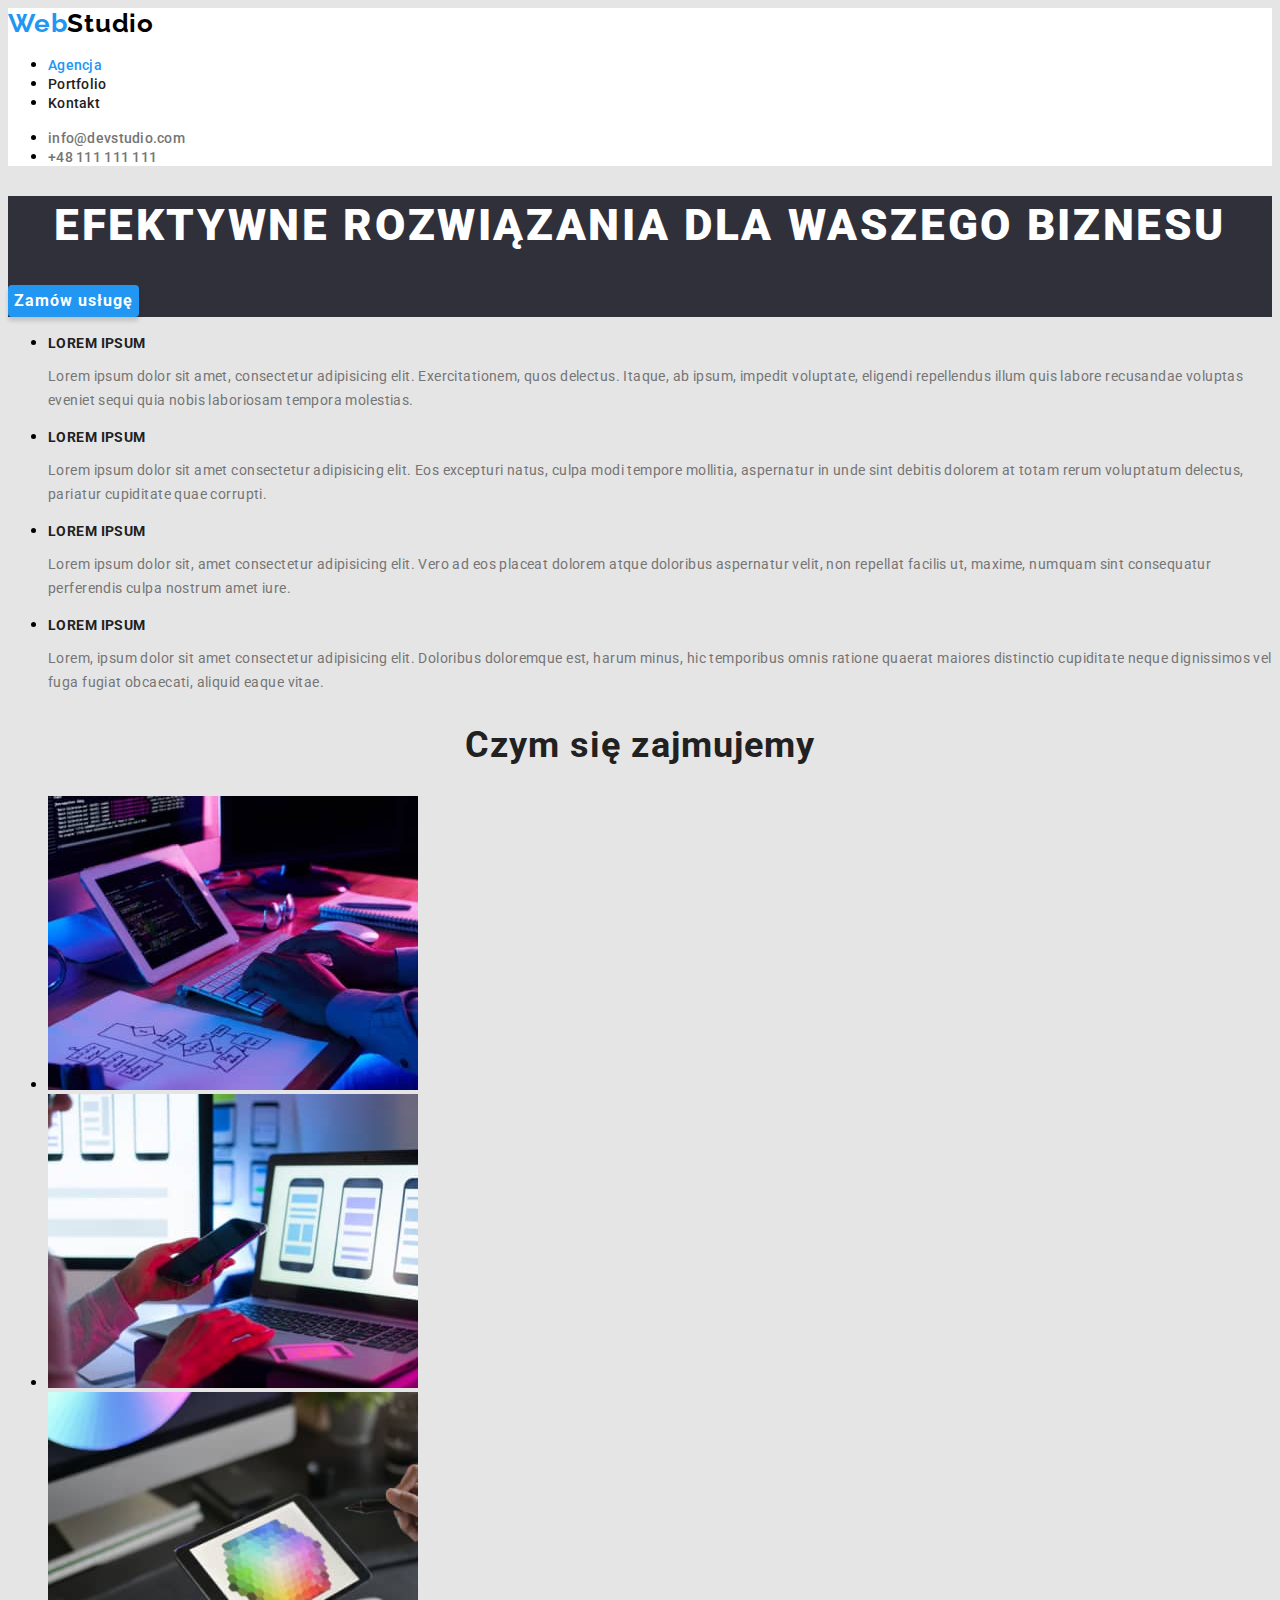
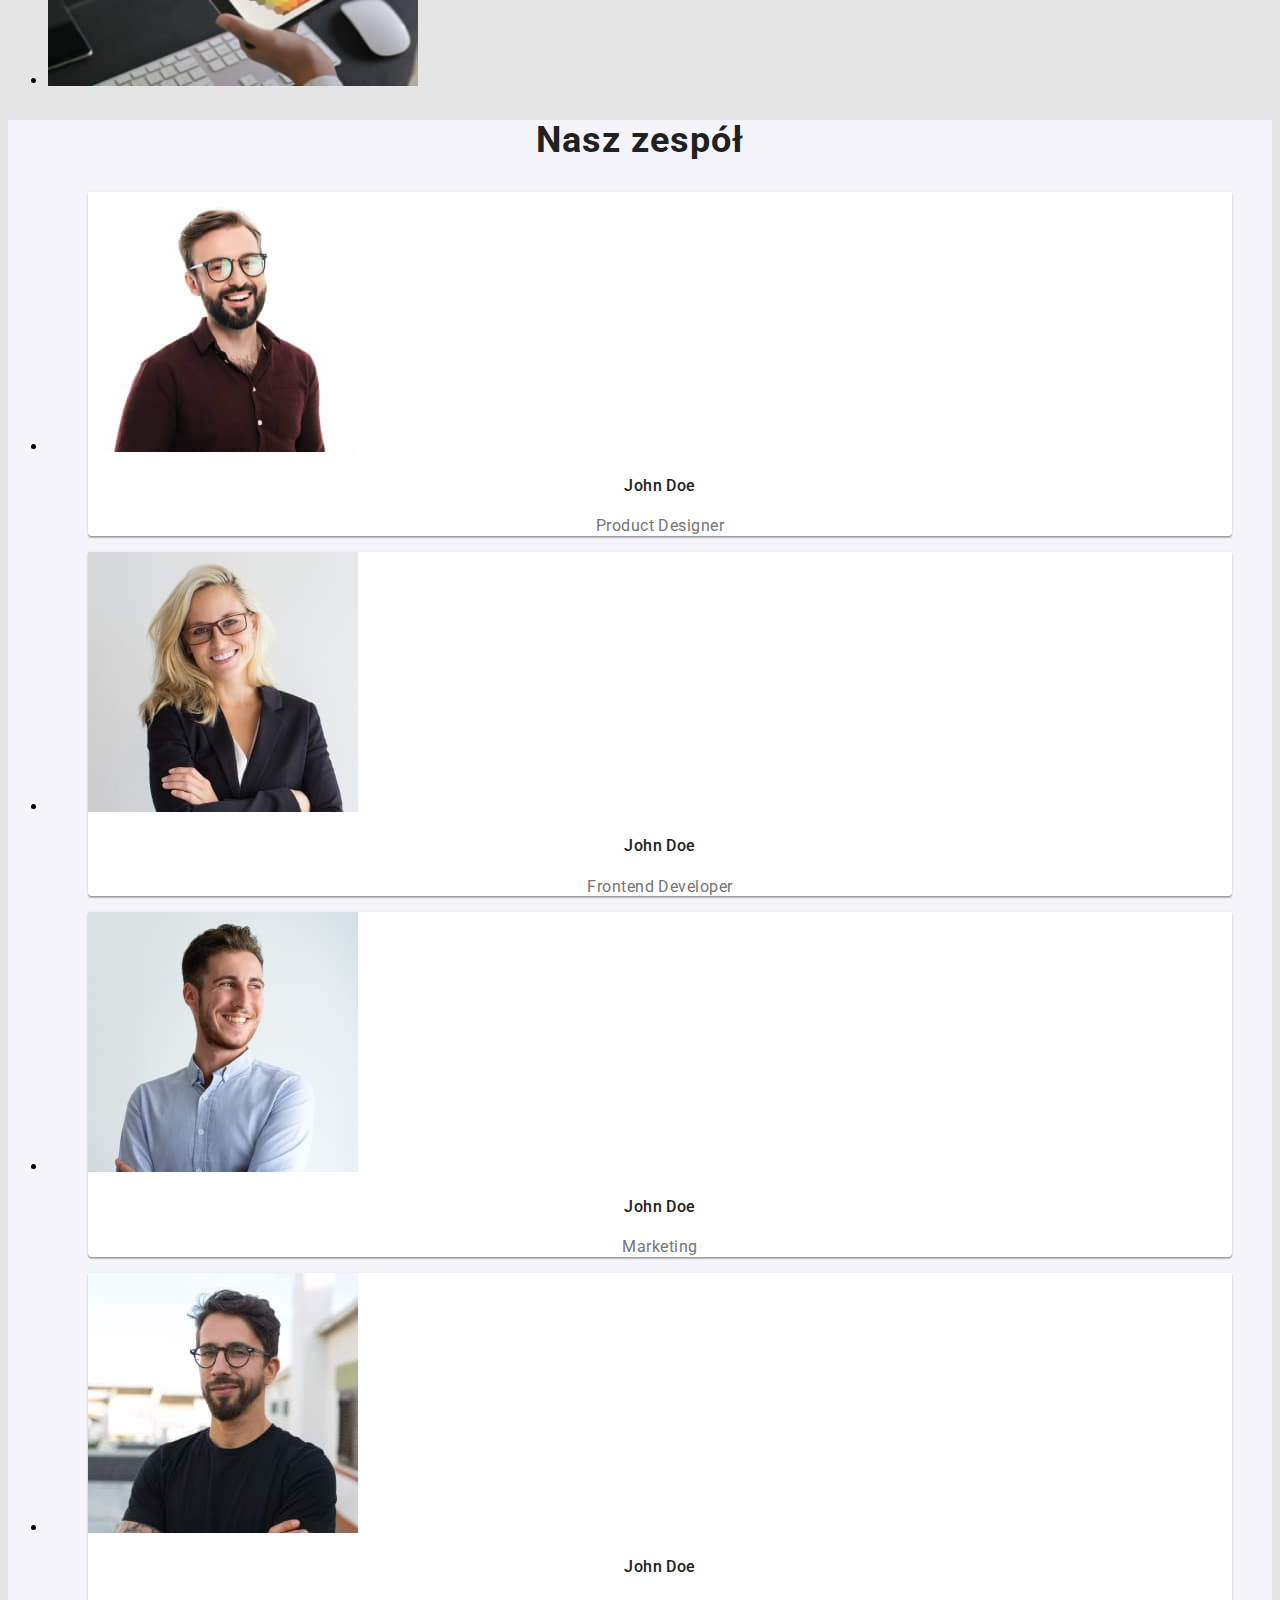
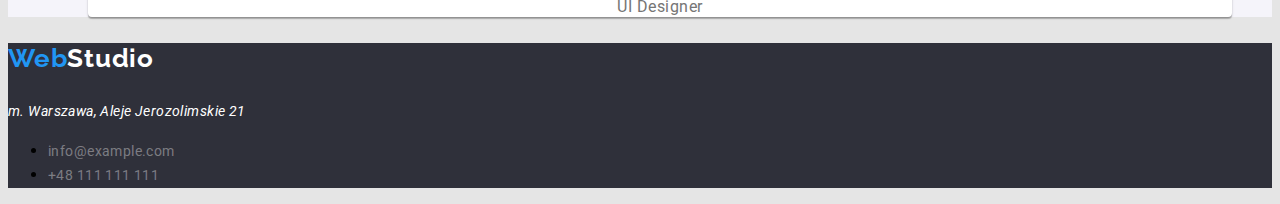
==== index.html @ d3a9e97b "Start" ====
<!DOCTYPE html>
<html lang="pl">
	<head>
		<meta charset="UTF-8" />
		<meta http-equiv="X-UA-Compatible" content="IE=edge" />
		<meta name="viewport" content="width=device-width, initial-scale=1.0" />
		<link rel="stylesheet" href="css/styles.css" />
		<link
			href="https://fonts.googleapis.com/css2?family=Raleway:wght@700&family=Roboto:wght@400;500;700;900&display=swap"
			rel="stylesheet"
		/>

		<title>Document</title>
	</head>
	<body>
		<header class="header_box">
			<a href="index.html" class="header__logo"><span>Web</span>Studio</a>
			<nav class="header__nav">
				<ul>
					<li>
						<a href="index.html" class="header__nav--link active__page">Agencja</a>
					</li>
					<li>
						<a href="portfolio.html" class="header__nav--link">Portfolio</a>
					</li>
					<li><a href="#" class="header__nav--link">Kontakt</a></li>
				</ul>
			</nav>

			<ul>
				<li>
					<a href="mailto:info@devstudio.com" class="header__contact--mail">info@devstudio.com</a>
				</li>
				<li>
					<a href="tel:+48111111111" class="header__contact--phone">+48 111 111 111</a>
				</li>
			</ul>
		</header>
		<main>
			<section class="section__effective_solutions">
				<h1 class="section__effective_solutions--title">
					Efektywne rozwiązania dla waszego biznesu
				</h1>
				<button type="button" class="section__effective_solutions--button">
					<span>Zamów usługę</span>
				</button>
			</section>

			<section class="section__loremipsum">
				<ul>
					<li>
						<h3 class="section__loremipsum--heading">LOREM IPSUM</h3>
						<p class="section__loremipsum--paragraph">
							Lorem ipsum dolor sit amet, consectetur adipisicing elit. Exercitationem, quos
							delectus. Itaque, ab ipsum, impedit voluptate, eligendi repellendus illum quis labore
							recusandae voluptas eveniet sequi quia nobis laboriosam tempora molestias.
						</p>
					</li>
					<li>
						<h3 class="section__loremipsum--heading">LOREM IPSUM</h3>
						<p class="section__loremipsum--paragraph">
							Lorem ipsum dolor sit amet consectetur adipisicing elit. Eos excepturi natus, culpa
							modi tempore mollitia, aspernatur in unde sint debitis dolorem at totam rerum
							voluptatum delectus, pariatur cupiditate quae corrupti.
						</p>
					</li>
					<li>
						<h3 class="section__loremipsum--heading">LOREM IPSUM</h3>
						<p class="section__loremipsum--paragraph">
							Lorem ipsum dolor sit, amet consectetur adipisicing elit. Vero ad eos placeat dolorem
							atque doloribus aspernatur velit, non repellat facilis ut, maxime, numquam sint
							consequatur perferendis culpa nostrum amet iure.
						</p>
					</li>
					<li>
						<h3 class="section__loremipsum--heading">LOREM IPSUM</h3>
						<p class="section__loremipsum--paragraph">
							Lorem, ipsum dolor sit amet consectetur adipisicing elit. Doloribus doloremque est,
							harum minus, hic temporibus omnis ratione quaerat maiores distinctio cupiditate neque
							dignissimos vel fuga fugiat obcaecati, aliquid eaque vitae.
						</p>
					</li>
				</ul>
			</section>
			<section class="section__job">
				<h2 class="section__job--heading">Czym się zajmujemy</h2>
				<ul>
					<li>
						<img
							src="images/what-you-doing1.jpg"
							height="294"
							width="370"
							alt="Mężczyzna siedzi przy biurku i pisze kod na klawiaturze komputera. Obok klawiatury leży kartka z narysowanym schematem blokowym. "
						/>
					</li>

					<li>
						<img
							src="images/what-you-doing3.jpg"
							height="294"
							width="370"
							alt="Osoba trzyma telefon w lewej dłoni. Prawą dłoń ma umieszoną na gładziku komputera. Na ekranie komputera widać gify z telefonami"
						/>
					</li>
					<li>
						<img
							src="images/what-you-doing2.jpg"
							height="294"
							width="370"
							alt="Osoba trzyma tablet lewą ręką, w prawej trzyma długopis. Na tablecie jest wyświetlona paleta barw."
						/>
					</li>
				</ul>
			</section>

			<section class="section__team">
				<h2 class="section__team--heading">Nasz zespół</h2>
				<ul>
					<li>
						<figure class="section__team--figure">
							<img
								src="images/emp1.jpg"
								height="260"
								width="270"
								alt="Brodaty mężczyzna, w okularach. Ubrany jest w brązową dobrze dopasowaną koszulę."
							/>
							<figcaption class="section__team--figure_description">
								<h4>John Doe</h4>
								<p>Product Designer</p>
							</figcaption>
						</figure>
					</li>
					<li>
						<figure class="section__team--figure">
							<img
								src="images/emp2.jpg"
								height="260"
								width="270"
								alt="Dziewczyna, w bląd włosach. Ubrana w ciemną biznesową marynarkę. Ma okulary na twarzy i się usmiecha."
							/>
							<figcaption class="section__team--figure_description">
								<h4>John Doe</h4>
								<p>Frontend Developer</p>
							</figcaption>
						</figure>
					</li>
					<li>
						<figure class="section__team--figure">
							<img
								src="images/emp3.jpg"
								height="260"
								width="270"
								alt="Usmiechniety, młody mężczyzna, z delikatnym zarostem. Ubrany w białą koszulę."
							/>
							<figcaption class="section__team--figure_description">
								<h4>John Doe</h4>
								<p>Marketing</p>
							</figcaption>
						</figure>
					</li>
					<li>
						<figure class="section__team--figure">
							<img
								src="images/emp4.jpg"
								height="260"
								width="270"
								alt="Mężczyzna z zarostem. Ma okulary na twarzy. Ubrany w czarny t-shirt"
							/>
							<figcaption class="section__team--figure_description">
								<h4>John Doe</h4>
								<p>UI Designer</p>
							</figcaption>
						</figure>
					</li>
				</ul>
			</section>
		</main>
		<footer class="footer--box">
			<h3 class="footer--heading"><span>Web</span>Studio</h3>
			<address class="footer--address">m. Warszawa, Aleje Jerozolimskie 21</address>
			<ul>
				<li>
					<a href="mailto:info@example.com" class="footer__contact--mail">info@example.com</a>
				</li>
				<li>
					<a href="tel:+48111111111" class="footer__contact--phone">+48 111 111 111</a>
				</li>
			</ul>
		</footer>
	</body>
</html>
---- css/styles.css ----
:root {
	--brand-color: #e5e5e5;
	--secondary-brand-color: #2f303a;

	--color-hover: #2196f3;

	--text-color: #ffffff;
	--secoundary-text-color: #212121;
	--third-text-color: #757575;
}

body {
	background-color: var(--brand-color);
	font-family: "Roboto", sans-serif;
	font-style: normal;
	font-weight: 400;
}
.header_box {
	background-color: #ffffff;
}
.header__logo {
	font-family: "Raleway";
	text-decoration: none;
	font-weight: 700;
	font-size: 26px;
	line-height: 1.2;
	letter-spacing: 0.03em;
	color: #000000;
}
.header__logo > span {
	color: #2196f3;
}
.header__nav--link {
	text-decoration: none;
	font-weight: 500;
	font-size: 14px;
	line-height: 1.15;
	letter-spacing: 0.02em;
	color: var(--secoundary-text-color);
}
.header__nav--link:hover {
	color: var(--color-hover);
}
.active__page {
	color: var(--color-hover);
}
.header__contact--mail,
.header__contact--phone {
	text-decoration: none;
	font-weight: 500;
	font-size: 14px;
	line-height: 1.15;
	letter-spacing: 0.02em;
	color: var(--third-text-color);
}
.header__contact--mail:hover,
.header__contact--phone:hover {
	color: var(--color-hover);
}

.section__effective_solutions {
	background-color: var(--secondary-brand-color);
}
.section__effective_solutions--title {
	font-weight: 900;
	font-size: 44px;
	line-height: 1.36;
	text-align: center;
	letter-spacing: 0.06em;
	text-transform: uppercase;
	color: var(--text-color);
}
.section__effective_solutions--button {
	background: #2196f3;
	box-shadow: 0px 4px 4px rgba(0, 0, 0, 0.15);
	border-radius: 4px;
	border-width: 0px;
	cursor: pointer;
	font-family: "Roboto", sans-serif;

	/* text in box style */
	color: var(--text-color);
	font-weight: 700;
	font-size: 16px;
	line-height: 1.88;
	display: flex;
	align-items: center;
	text-align: center;
	letter-spacing: 0.06em;
}
.section__effective_solutions--button:hover {
	background: #ffffff;
	color: var(--secoundary-text-color);
}
.section__effective_solutions--button:active {
	opacity: 0.5;
}
/* .section__loremipsum {
} */
.section__loremipsum--heading {
	font-weight: 700;
	font-size: 14px;
	line-height: 1.15;
	letter-spacing: 0.03em;
	text-transform: uppercase;
	color: var(--secoundary-text-color);
}
.section__loremipsum--paragraph {
	font-size: 14px;
	line-height: 1.71;
	letter-spacing: 0.03em;
	color: var(--third-text-color);
}
/* .section__job {
} */
.section__job--heading {
	font-weight: 700;
	font-size: 36px;
	line-height: 1.16;
	text-align: center;
	letter-spacing: 0.03em;
	color: var(--secoundary-text-color);
}
.section__team {
	background-color: #f5f4fa;
}
.section__team--heading {
	font-weight: 700;
	font-size: 36px;
	line-height: 1.16;
	text-align: center;
	letter-spacing: 0.03em;
	color: var(--secoundary-text-color);
}
.section__team--figure {
	background: #ffffff;
	/* material shadow v1 */
	box-shadow: 0px 1px 3px rgba(0, 0, 0, 0.12), 0px 1px 1px rgba(0, 0, 0, 0.14),
		0px 2px 1px rgba(0, 0, 0, 0.2);
	border-radius: 0px 0px 4px 4px;
}
.section__team--figure_description {
	font-size: 16px;
	line-height: 1.18;
	text-align: center;
	letter-spacing: 0.03em;
}
.section__team--figure_description > h4 {
	font-weight: 500;
	color: var(--secoundary-text-color);
}
.section__team--figure_description > p {
	color: var(--third-text-color);
}
.footer--box {
	background-color: var(--secondary-brand-color);
}
.footer--heading {
	font-family: "Raleway";
	font-weight: 700;
	font-size: 26px;
	line-height: 1.2;
	letter-spacing: 0.03em;
	color: #ffffff;
}
.footer--heading > span {
	color: #2196f3;
}
.footer--address {
	font-size: 14px;
	line-height: 1.71;
	letter-spacing: 0.03em;
	color: #ffffff;
}
.footer__contact--mail,
.footer__contact--phone {
	text-decoration: none;
	font-size: 14px;
	line-height: 1.71;
	letter-spacing: 0.03em;
	color: #ffffff60;
}
.footer__contact--mail:hover,
.footer__contact--phone:hover {
	color: var(--color-hover);
}
.portfolio__section--button {
	font-weight: 500;
	font-size: 16px;
	line-height: 1.61;
	text-align: center;
	letter-spacing: 0.03em;
	color: var(--secoundary-text-color);
	background: #f5f4fa;
	border-width: 0px;
	cursor: pointer;
	font-family: "Roboto", sans-serif;
}
.portfolio__section--button:hover {
	background: var(--color-hover);
	color: var(--text-color);
}
.portfolio__box--figure {
	background: #ffffff;
	border: 1px solid #eeeeee;
}
/* .portfolio__box--figure_description {
} */
.portfolio__box--figure_description > h4 {
	font-weight: 700;
	font-size: 18px;
	line-height: 2;
	letter-spacing: 0.06em;
	color: var(--secoundary-text-color);
}
.portfolio__box--figure_description > p {
	font-size: 16px;
	line-height: 1.88;
	letter-spacing: 0.03em;
	color: var(--third-text-color);
}
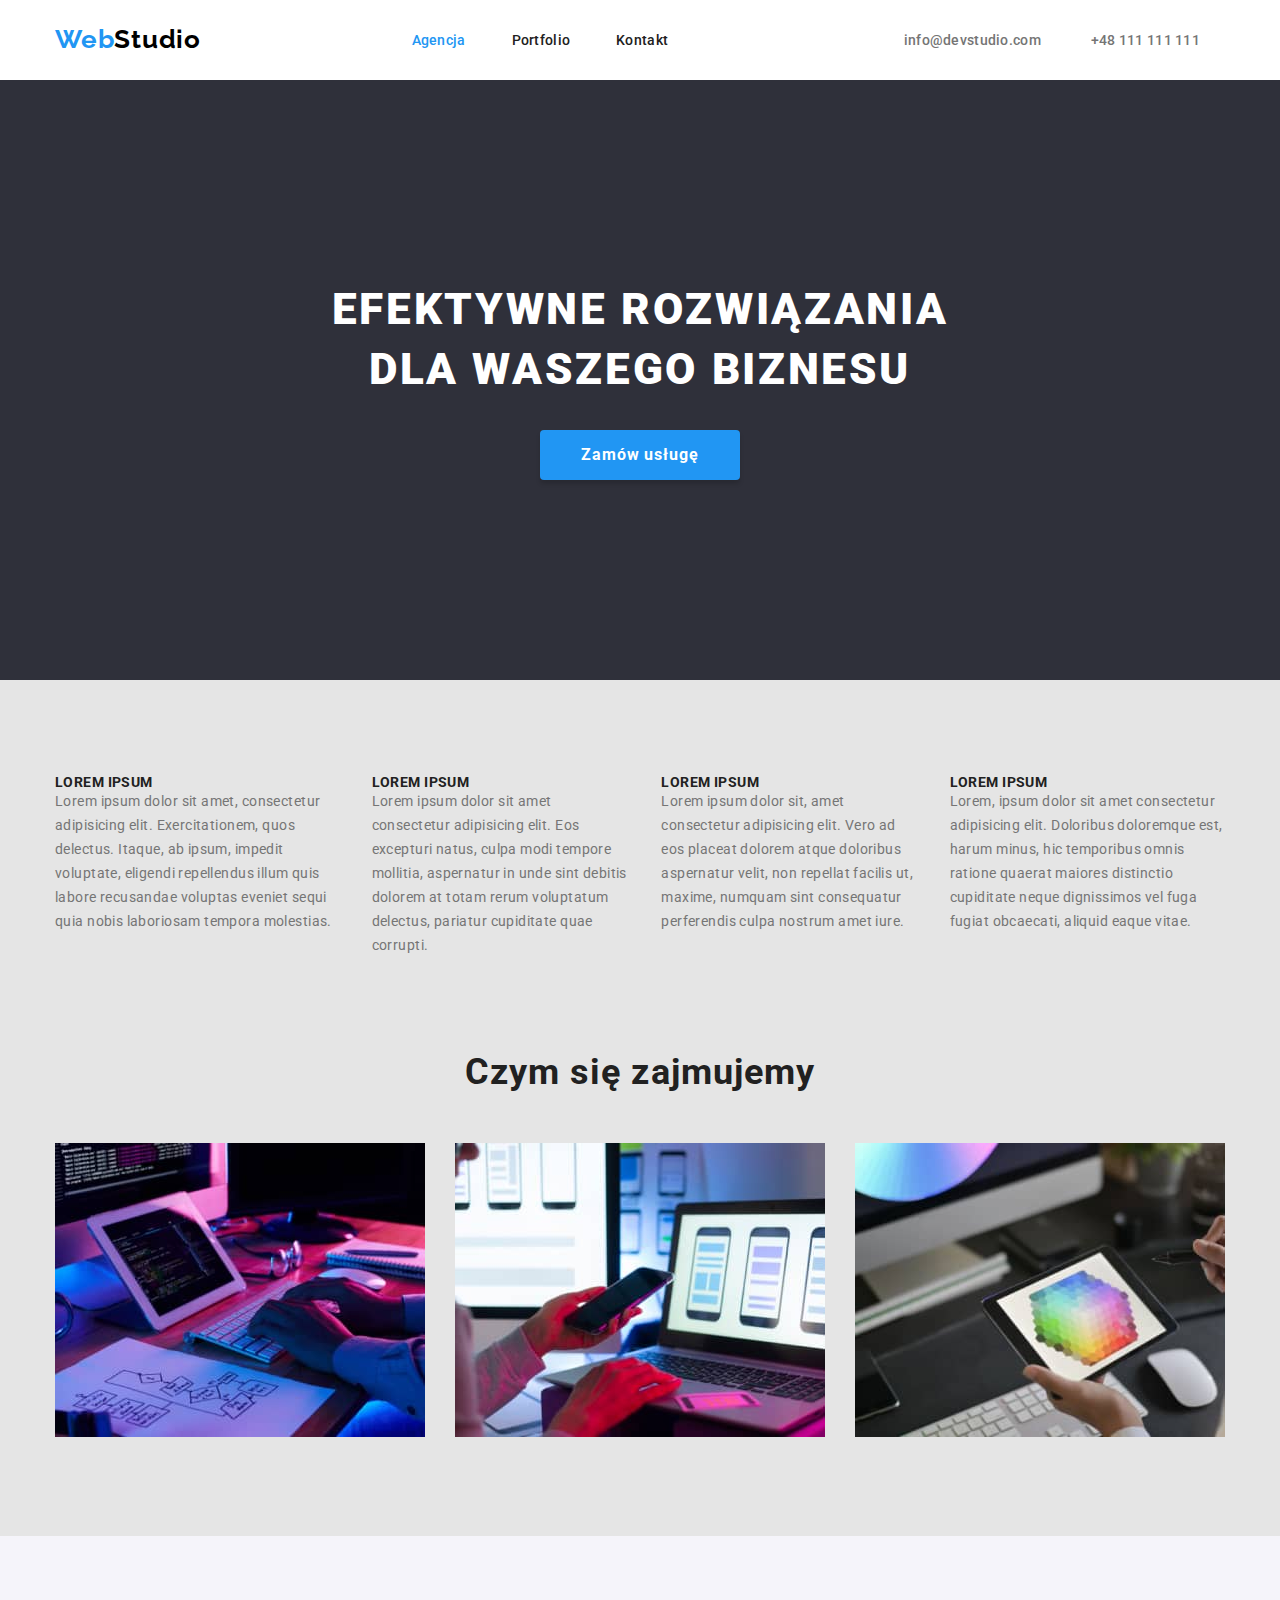
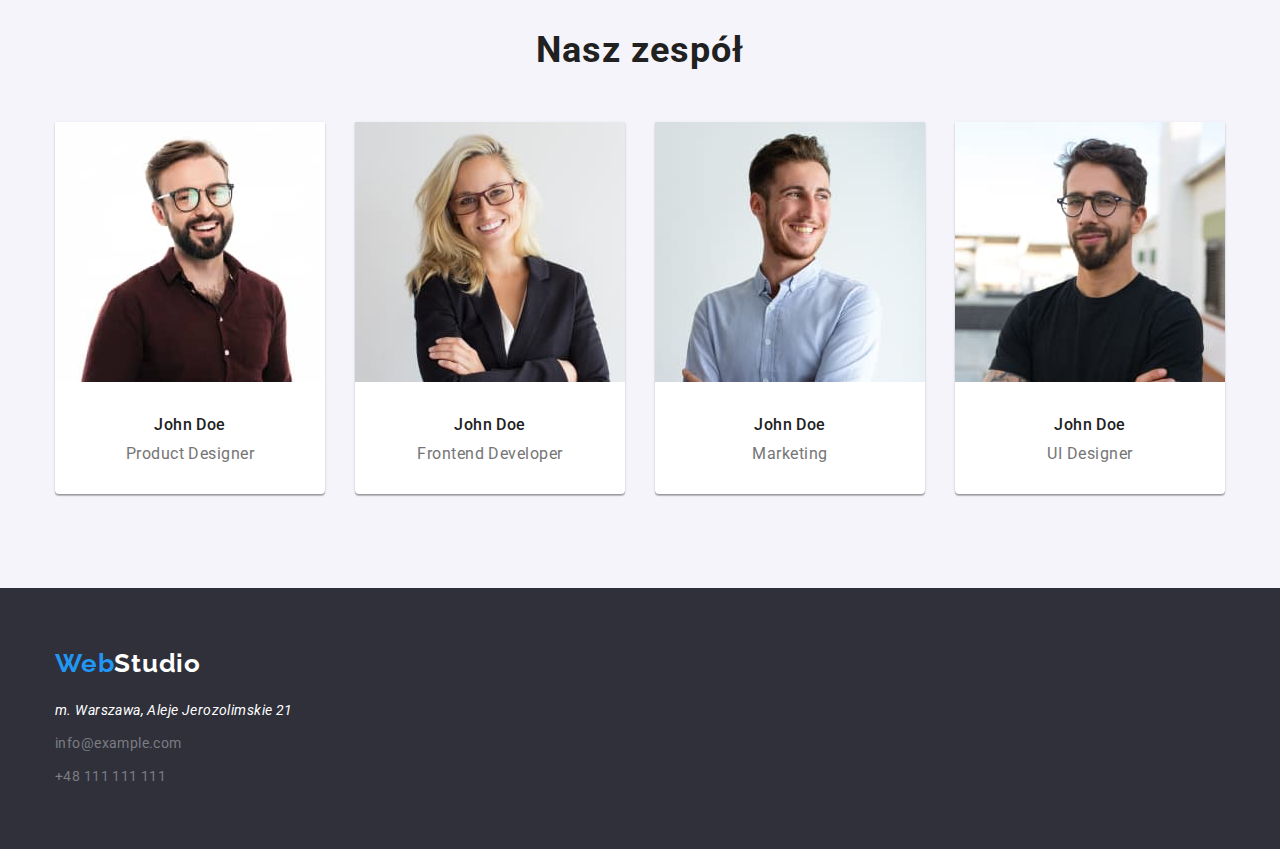
==== commit 3ac8455e: "Agencja Page" ====
--- a/index.html
+++ b/index.html
@@ -4,188 +4,203 @@
 		<meta charset="UTF-8" />
 		<meta http-equiv="X-UA-Compatible" content="IE=edge" />
 		<meta name="viewport" content="width=device-width, initial-scale=1.0" />
-		<link rel="stylesheet" href="css/styles.css" />
 		<link
 			href="https://fonts.googleapis.com/css2?family=Raleway:wght@700&family=Roboto:wght@400;500;700;900&display=swap"
 			rel="stylesheet"
 		/>
+		<link
+			rel="stylesheet"
+			href="https://cdnjs.cloudflare.com/ajax/libs/modern-normalize/1.0.0/modern-normalize.min.css"
+		/>
+		<link rel="stylesheet" href="css/styles.css" />
 
 		<title>Document</title>
 	</head>
 	<body>
 		<header class="header_box">
-			<a href="index.html" class="header__logo"><span>Web</span>Studio</a>
-			<nav class="header__nav">
-				<ul>
-					<li>
-						<a href="index.html" class="header__nav--link active__page">Agencja</a>
-					</li>
-					<li>
-						<a href="portfolio.html" class="header__nav--link">Portfolio</a>
-					</li>
-					<li><a href="#" class="header__nav--link">Kontakt</a></li>
+			<div class="conteiner header__conteiner--flex">
+				<a href="index.html" class="header__logo"><span>Web</span>Studio</a>
+				<nav class="header__nav">
+					<ul class="header__nav--list">
+						<li>
+							<a href="index.html" class="header__nav--link active__page">Agencja</a>
+						</li>
+						<li>
+							<a href="portfolio.html" class="header__nav--link">Portfolio</a>
+						</li>
+						<li><a href="#" class="header__nav--link">Kontakt</a></li>
+					</ul>
+				</nav>
+
+				<ul class="header__contact--list">
+					<li>
+						<a href="mailto:info@devstudio.com" class="header__contact--mail">info@devstudio.com</a>
+					</li>
+					<li>
+						<a href="tel:+48111111111" class="header__contact--phone">+48 111 111 111</a>
+					</li>
 				</ul>
-			</nav>
-
-			<ul>
-				<li>
-					<a href="mailto:info@devstudio.com" class="header__contact--mail">info@devstudio.com</a>
-				</li>
-				<li>
-					<a href="tel:+48111111111" class="header__contact--phone">+48 111 111 111</a>
-				</li>
-			</ul>
+			</div>
 		</header>
 		<main>
-			<section class="section__effective_solutions">
-				<h1 class="section__effective_solutions--title">
-					Efektywne rozwiązania dla waszego biznesu
-				</h1>
-				<button type="button" class="section__effective_solutions--button">
-					<span>Zamów usługę</span>
-				</button>
-			</section>
-
-			<section class="section__loremipsum">
-				<ul>
-					<li>
-						<h3 class="section__loremipsum--heading">LOREM IPSUM</h3>
-						<p class="section__loremipsum--paragraph">
-							Lorem ipsum dolor sit amet, consectetur adipisicing elit. Exercitationem, quos
-							delectus. Itaque, ab ipsum, impedit voluptate, eligendi repellendus illum quis labore
-							recusandae voluptas eveniet sequi quia nobis laboriosam tempora molestias.
-						</p>
-					</li>
-					<li>
-						<h3 class="section__loremipsum--heading">LOREM IPSUM</h3>
-						<p class="section__loremipsum--paragraph">
-							Lorem ipsum dolor sit amet consectetur adipisicing elit. Eos excepturi natus, culpa
-							modi tempore mollitia, aspernatur in unde sint debitis dolorem at totam rerum
-							voluptatum delectus, pariatur cupiditate quae corrupti.
-						</p>
-					</li>
-					<li>
-						<h3 class="section__loremipsum--heading">LOREM IPSUM</h3>
-						<p class="section__loremipsum--paragraph">
-							Lorem ipsum dolor sit, amet consectetur adipisicing elit. Vero ad eos placeat dolorem
-							atque doloribus aspernatur velit, non repellat facilis ut, maxime, numquam sint
-							consequatur perferendis culpa nostrum amet iure.
-						</p>
-					</li>
-					<li>
-						<h3 class="section__loremipsum--heading">LOREM IPSUM</h3>
-						<p class="section__loremipsum--paragraph">
-							Lorem, ipsum dolor sit amet consectetur adipisicing elit. Doloribus doloremque est,
-							harum minus, hic temporibus omnis ratione quaerat maiores distinctio cupiditate neque
-							dignissimos vel fuga fugiat obcaecati, aliquid eaque vitae.
-						</p>
-					</li>
-				</ul>
-			</section>
-			<section class="section__job">
-				<h2 class="section__job--heading">Czym się zajmujemy</h2>
-				<ul>
-					<li>
-						<img
-							src="images/what-you-doing1.jpg"
-							height="294"
-							width="370"
-							alt="Mężczyzna siedzi przy biurku i pisze kod na klawiaturze komputera. Obok klawiatury leży kartka z narysowanym schematem blokowym. "
-						/>
-					</li>
-
-					<li>
-						<img
-							src="images/what-you-doing3.jpg"
-							height="294"
-							width="370"
-							alt="Osoba trzyma telefon w lewej dłoni. Prawą dłoń ma umieszoną na gładziku komputera. Na ekranie komputera widać gify z telefonami"
-						/>
-					</li>
-					<li>
-						<img
-							src="images/what-you-doing2.jpg"
-							height="294"
-							width="370"
-							alt="Osoba trzyma tablet lewą ręką, w prawej trzyma długopis. Na tablecie jest wyświetlona paleta barw."
-						/>
-					</li>
-				</ul>
-			</section>
-
-			<section class="section__team">
-				<h2 class="section__team--heading">Nasz zespół</h2>
-				<ul>
-					<li>
-						<figure class="section__team--figure">
+			<section class="section__effective_solutions section">
+				<div class="conteiner">
+					<h1 class="section__effective_solutions--title">
+						Efektywne rozwiązania dla waszego biznesu
+					</h1>
+					<button type="button" class="section__effective_solutions--button">
+						<span>Zamów usługę</span>
+					</button>
+				</div>
+			</section>
+			<section class="section__loremipsum section">
+				<div class="conteiner">
+					<ul class="section__loremipsum--list">
+						<li>
+							<h3 class="section__loremipsum--heading">LOREM IPSUM</h3>
+							<p class="section__loremipsum--paragraph">
+								Lorem ipsum dolor sit amet, consectetur adipisicing elit. Exercitationem, quos
+								delectus. Itaque, ab ipsum, impedit voluptate, eligendi repellendus illum quis
+								labore recusandae voluptas eveniet sequi quia nobis laboriosam tempora molestias.
+							</p>
+						</li>
+						<li>
+							<h3 class="section__loremipsum--heading">LOREM IPSUM</h3>
+							<p class="section__loremipsum--paragraph">
+								Lorem ipsum dolor sit amet consectetur adipisicing elit. Eos excepturi natus, culpa
+								modi tempore mollitia, aspernatur in unde sint debitis dolorem at totam rerum
+								voluptatum delectus, pariatur cupiditate quae corrupti.
+							</p>
+						</li>
+						<li>
+							<h3 class="section__loremipsum--heading">LOREM IPSUM</h3>
+							<p class="section__loremipsum--paragraph">
+								Lorem ipsum dolor sit, amet consectetur adipisicing elit. Vero ad eos placeat
+								dolorem atque doloribus aspernatur velit, non repellat facilis ut, maxime, numquam
+								sint consequatur perferendis culpa nostrum amet iure.
+							</p>
+						</li>
+						<li>
+							<h3 class="section__loremipsum--heading">LOREM IPSUM</h3>
+							<p class="section__loremipsum--paragraph">
+								Lorem, ipsum dolor sit amet consectetur adipisicing elit. Doloribus doloremque est,
+								harum minus, hic temporibus omnis ratione quaerat maiores distinctio cupiditate
+								neque dignissimos vel fuga fugiat obcaecati, aliquid eaque vitae.
+							</p>
+						</li>
+					</ul>
+				</div>
+			</section>
+			<section class="section__job section">
+				<div class="conteiner">
+					<h2 class="section__job--heading">Czym się zajmujemy</h2>
+					<ul class="section__job--list">
+						<li>
 							<img
-								src="images/emp1.jpg"
-								height="260"
-								width="270"
-								alt="Brodaty mężczyzna, w okularach. Ubrany jest w brązową dobrze dopasowaną koszulę."
+								src="images/what-you-doing1.jpg"
+								height="294"
+								width="370"
+								alt="Mężczyzna siedzi przy biurku i pisze kod na klawiaturze komputera. Obok klawiatury leży kartka z narysowanym schematem blokowym. "
 							/>
-							<figcaption class="section__team--figure_description">
-								<h4>John Doe</h4>
-								<p>Product Designer</p>
-							</figcaption>
-						</figure>
-					</li>
-					<li>
-						<figure class="section__team--figure">
+						</li>
+
+						<li>
 							<img
-								src="images/emp2.jpg"
-								height="260"
-								width="270"
-								alt="Dziewczyna, w bląd włosach. Ubrana w ciemną biznesową marynarkę. Ma okulary na twarzy i się usmiecha."
+								src="images/what-you-doing3.jpg"
+								height="294"
+								width="370"
+								alt="Osoba trzyma telefon w lewej dłoni. Prawą dłoń ma umieszoną na gładziku komputera. Na ekranie komputera widać gify z telefonami"
 							/>
-							<figcaption class="section__team--figure_description">
-								<h4>John Doe</h4>
-								<p>Frontend Developer</p>
-							</figcaption>
-						</figure>
-					</li>
-					<li>
-						<figure class="section__team--figure">
+						</li>
+						<li>
 							<img
-								src="images/emp3.jpg"
-								height="260"
-								width="270"
-								alt="Usmiechniety, młody mężczyzna, z delikatnym zarostem. Ubrany w białą koszulę."
+								src="images/what-you-doing2.jpg"
+								height="294"
+								width="370"
+								alt="Osoba trzyma tablet lewą ręką, w prawej trzyma długopis. Na tablecie jest wyświetlona paleta barw."
 							/>
-							<figcaption class="section__team--figure_description">
-								<h4>John Doe</h4>
-								<p>Marketing</p>
-							</figcaption>
-						</figure>
-					</li>
-					<li>
-						<figure class="section__team--figure">
-							<img
-								src="images/emp4.jpg"
-								height="260"
-								width="270"
-								alt="Mężczyzna z zarostem. Ma okulary na twarzy. Ubrany w czarny t-shirt"
-							/>
-							<figcaption class="section__team--figure_description">
-								<h4>John Doe</h4>
-								<p>UI Designer</p>
-							</figcaption>
-						</figure>
-					</li>
-				</ul>
+						</li>
+					</ul>
+				</div>
+			</section>
+
+			<section class="section__team section">
+				<div class="conteiner">
+					<h2 class="section__team--heading">Nasz zespół</h2>
+					<ul class="section__team--list">
+						<li>
+							<figure class="section__team--figure">
+								<img
+									src="images/emp1.jpg"
+									height="260"
+									width="270"
+									alt="Brodaty mężczyzna, w okularach. Ubrany jest w brązową dobrze dopasowaną koszulę."
+								/>
+								<figcaption class="section__team--figure_description">
+									<h4>John Doe</h4>
+									<p>Product Designer</p>
+								</figcaption>
+							</figure>
+						</li>
+						<li>
+							<figure class="section__team--figure">
+								<img
+									src="images/emp2.jpg"
+									height="260"
+									width="270"
+									alt="Dziewczyna, w bląd włosach. Ubrana w ciemną biznesową marynarkę. Ma okulary na twarzy i się usmiecha."
+								/>
+								<figcaption class="section__team--figure_description">
+									<h4>John Doe</h4>
+									<p>Frontend Developer</p>
+								</figcaption>
+							</figure>
+						</li>
+						<li>
+							<figure class="section__team--figure">
+								<img
+									src="images/emp3.jpg"
+									height="260"
+									width="270"
+									alt="Usmiechniety, młody mężczyzna, z delikatnym zarostem. Ubrany w białą koszulę."
+								/>
+								<figcaption class="section__team--figure_description">
+									<h4>John Doe</h4>
+									<p>Marketing</p>
+								</figcaption>
+							</figure>
+						</li>
+						<li>
+							<figure class="section__team--figure">
+								<img
+									src="images/emp4.jpg"
+									height="260"
+									width="270"
+									alt="Mężczyzna z zarostem. Ma okulary na twarzy. Ubrany w czarny t-shirt"
+								/>
+								<figcaption class="section__team--figure_description">
+									<h4>John Doe</h4>
+									<p>UI Designer</p>
+								</figcaption>
+							</figure>
+						</li>
+					</ul>
+				</div>
 			</section>
 		</main>
 		<footer class="footer--box">
-			<h3 class="footer--heading"><span>Web</span>Studio</h3>
-			<address class="footer--address">m. Warszawa, Aleje Jerozolimskie 21</address>
-			<ul>
-				<li>
-					<a href="mailto:info@example.com" class="footer__contact--mail">info@example.com</a>
-				</li>
-				<li>
-					<a href="tel:+48111111111" class="footer__contact--phone">+48 111 111 111</a>
-				</li>
-			</ul>
+			<div class="conteiner">
+				<h3 class="footer--heading"><span>Web</span>Studio</h3>
+				<address class="footer--address">m. Warszawa, Aleje Jerozolimskie 21</address>
+				<ul class="footer--list">
+					<li>
+						<a href="mailto:info@example.com" class="footer__contact--mail">info@example.com</a>
+					</li>
+					<li>
+						<a href="tel:+48111111111" class="footer__contact--phone">+48 111 111 111</a>
+					</li>
+				</ul>
+			</div>
 		</footer>
 	</body>
 </html>
--- a/css/styles.css
+++ b/css/styles.css
@@ -15,9 +15,32 @@
 	font-style: normal;
 	font-weight: 400;
 }
+* {
+	box-sizing: border-box;
+	margin: 0;
+	padding: 0;
+}
+.conteiner {
+	padding: 0 15px;
+	width: 1200px;
+}
+.section{
+	padding-top: 94px;
+	padding-bottom: 94px;
+}
 .header_box {
 	background-color: #ffffff;
-}
+	display: flex;
+	justify-content: center;
+	height: 80px;
+}
+.header__conteiner--flex {
+	display: flex;
+	justify-content: space-between;
+	align-items: center;
+	padding: 15px;
+}
+
 .header__logo {
 	font-family: "Raleway";
 	text-decoration: none;
@@ -26,9 +49,15 @@
 	line-height: 1.2;
 	letter-spacing: 0.03em;
 	color: #000000;
-}
-.header__logo > span {
+	display: block;
+}
+.header__logo span {
 	color: #2196f3;
+}
+
+.header__nav--list {
+	list-style: none;
+	display: flex;
 }
 .header__nav--link {
 	text-decoration: none;
@@ -37,12 +66,18 @@
 	line-height: 1.15;
 	letter-spacing: 0.02em;
 	color: var(--secoundary-text-color);
+	display: block;
+	padding: 0 23px;
 }
 .header__nav--link:hover {
 	color: var(--color-hover);
 }
 .active__page {
 	color: var(--color-hover);
+}
+.header__contact--list {
+	list-style: none;
+	display: flex;
 }
 .header__contact--mail,
 .header__contact--phone {
@@ -52,6 +87,8 @@
 	line-height: 1.15;
 	letter-spacing: 0.02em;
 	color: var(--third-text-color);
+	display: block;
+	padding: 0px 25px;
 }
 .header__contact--mail:hover,
 .header__contact--phone:hover {
@@ -60,7 +97,12 @@
 
 .section__effective_solutions {
 	background-color: var(--secondary-brand-color);
-}
+	display: flex;
+	height: 600px;
+	justify-content: center;
+	align-items: center;
+}
+
 .section__effective_solutions--title {
 	font-weight: 900;
 	font-size: 44px;
@@ -69,6 +111,10 @@
 	letter-spacing: 0.06em;
 	text-transform: uppercase;
 	color: var(--text-color);
+
+	width: 696px;
+	height: 120px;
+	margin: 0px auto 30px;
 }
 .section__effective_solutions--button {
 	background: #2196f3;
@@ -87,6 +133,9 @@
 	align-items: center;
 	text-align: center;
 	letter-spacing: 0.06em;
+
+	margin: 0 auto;
+	padding: 10px 41px;
 }
 .section__effective_solutions--button:hover {
 	background: #ffffff;
@@ -95,8 +144,18 @@
 .section__effective_solutions--button:active {
 	opacity: 0.5;
 }
-/* .section__loremipsum {
-} */
+.section__loremipsum {
+	display: flex;
+	justify-content: center;
+}
+.section__loremipsum--list {
+	list-style: none;
+	display: flex;
+	height: 100%;
+}
+.section__loremipsum--list > li:not(:last-child) {
+	padding-right: 30px;
+}
 .section__loremipsum--heading {
 	font-weight: 700;
 	font-size: 14px;
@@ -111,8 +170,19 @@
 	letter-spacing: 0.03em;
 	color: var(--third-text-color);
 }
-/* .section__job {
-} */
+.section__job {
+	display:flex;
+	padding-top: 0px;
+	height: 100%;
+	justify-content:center;
+}
+.section__job--list {
+	list-style: none;
+	display: flex;
+	justify-content: space-between;
+
+}
+
 .section__job--heading {
 	font-weight: 700;
 	font-size: 36px;
@@ -120,9 +190,17 @@
 	text-align: center;
 	letter-spacing: 0.03em;
 	color: var(--secoundary-text-color);
+	padding-bottom: 50px;
 }
 .section__team {
 	background-color: #f5f4fa;
+	display:flex;
+	justify-content: center;
+}
+.section__team--list{
+	list-style: none;
+	display: flex;
+	justify-content:space-between;
 }
 .section__team--heading {
 	font-weight: 700;
@@ -131,6 +209,7 @@
 	text-align: center;
 	letter-spacing: 0.03em;
 	color: var(--secoundary-text-color);
+	padding-bottom: 50px;
 }
 .section__team--figure {
 	background: #ffffff;
@@ -138,6 +217,8 @@
 	box-shadow: 0px 1px 3px rgba(0, 0, 0, 0.12), 0px 1px 1px rgba(0, 0, 0, 0.14),
 		0px 2px 1px rgba(0, 0, 0, 0.2);
 	border-radius: 0px 0px 4px 4px;
+	justify-content:center;
+	
 }
 .section__team--figure_description {
 	font-size: 16px;
@@ -145,15 +226,21 @@
 	text-align: center;
 	letter-spacing: 0.03em;
 }
-.section__team--figure_description > h4 {
+.section__team--figure_description  h4 {
 	font-weight: 500;
 	color: var(--secoundary-text-color);
-}
-.section__team--figure_description > p {
+	padding-top: 30px;
+	padding-bottom:10px;
+}
+.section__team--figure_description   p {
 	color: var(--third-text-color);
+	padding-bottom:30px;
 }
 .footer--box {
 	background-color: var(--secondary-brand-color);
+	display: flex;
+	justify-content: center;
+	padding: 60px 0 60px;
 }
 .footer--heading {
 	font-family: "Raleway";
@@ -162,8 +249,9 @@
 	line-height: 1.2;
 	letter-spacing: 0.03em;
 	color: #ffffff;
-}
-.footer--heading > span {
+	padding-bottom: 20px;
+}
+.footer--heading  span {
 	color: #2196f3;
 }
 .footer--address {
@@ -171,6 +259,13 @@
 	line-height: 1.71;
 	letter-spacing: 0.03em;
 	color: #ffffff;
+	padding-bottom: 9px;
+}
+.footer--list{
+	list-style: none;
+}
+.footer--list li:not(:last-child){
+	padding-bottom: 9px;
 }
 .footer__contact--mail,
 .footer__contact--phone {
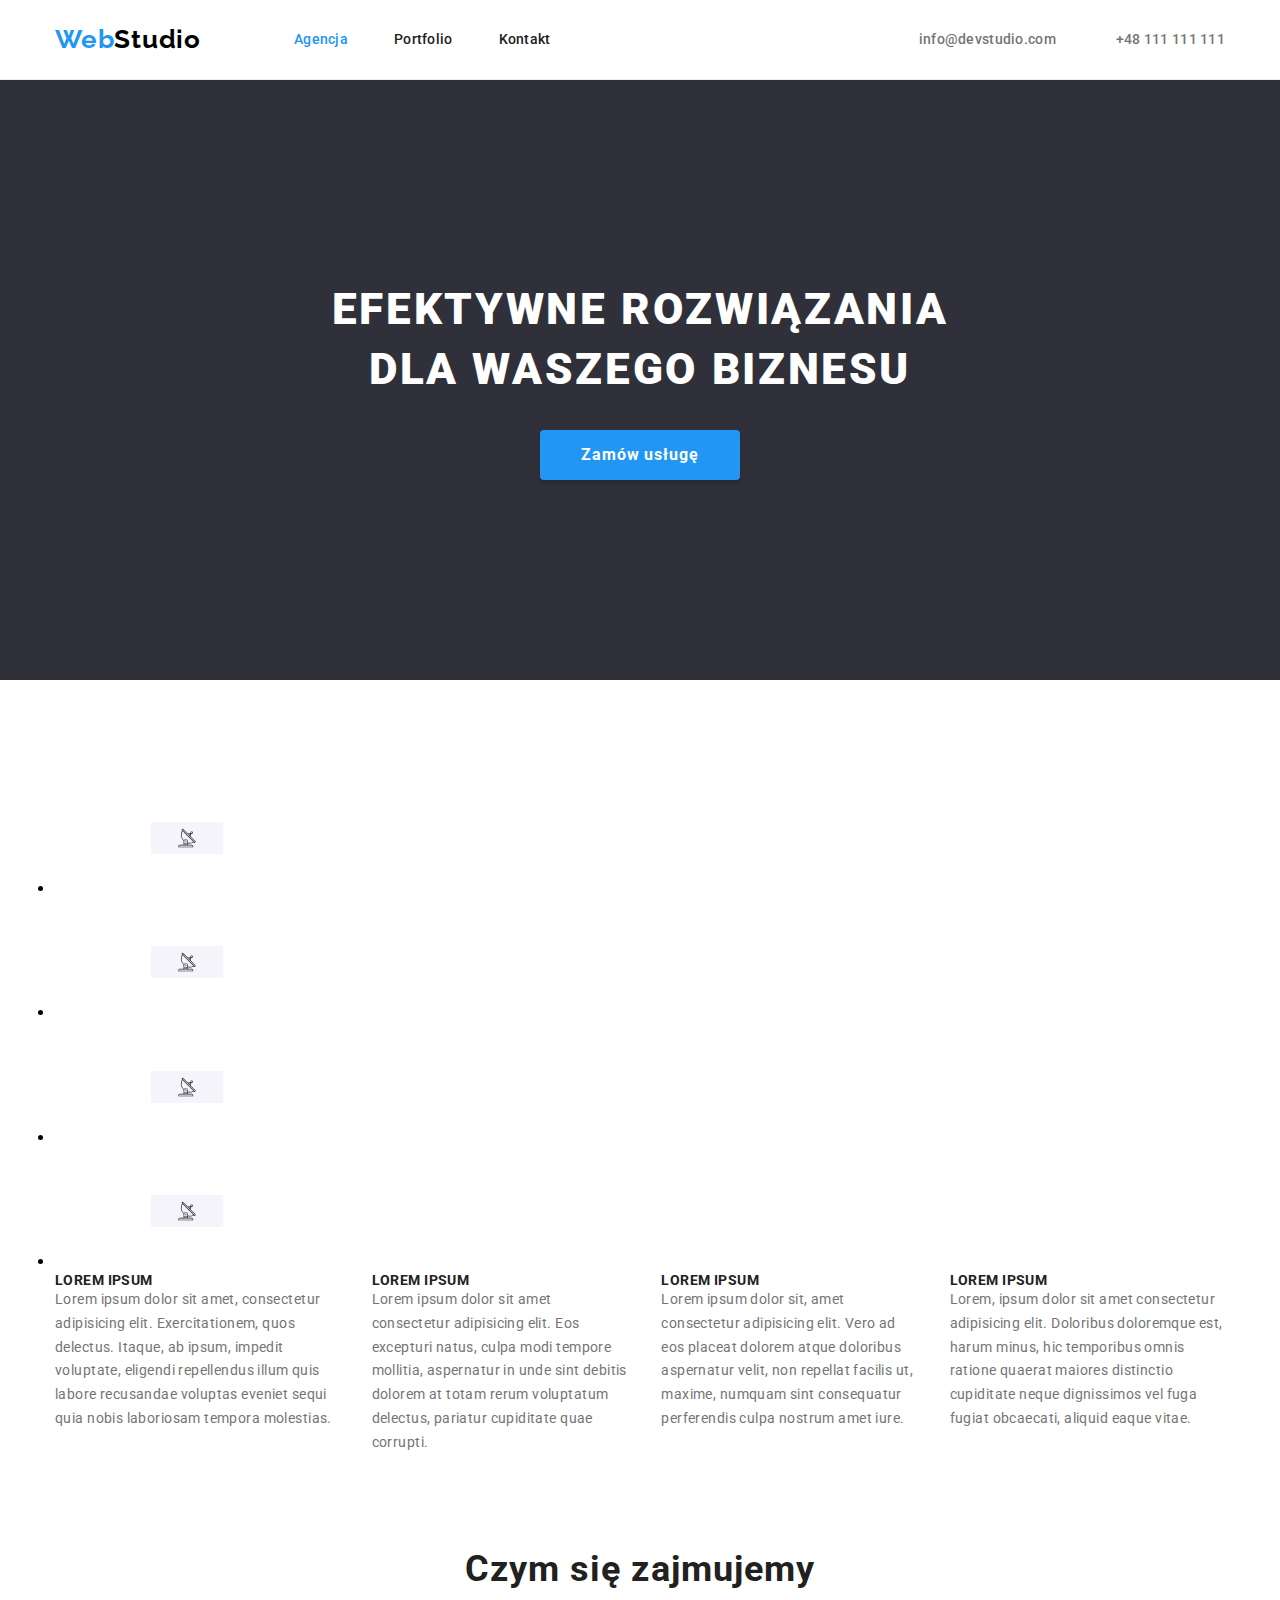
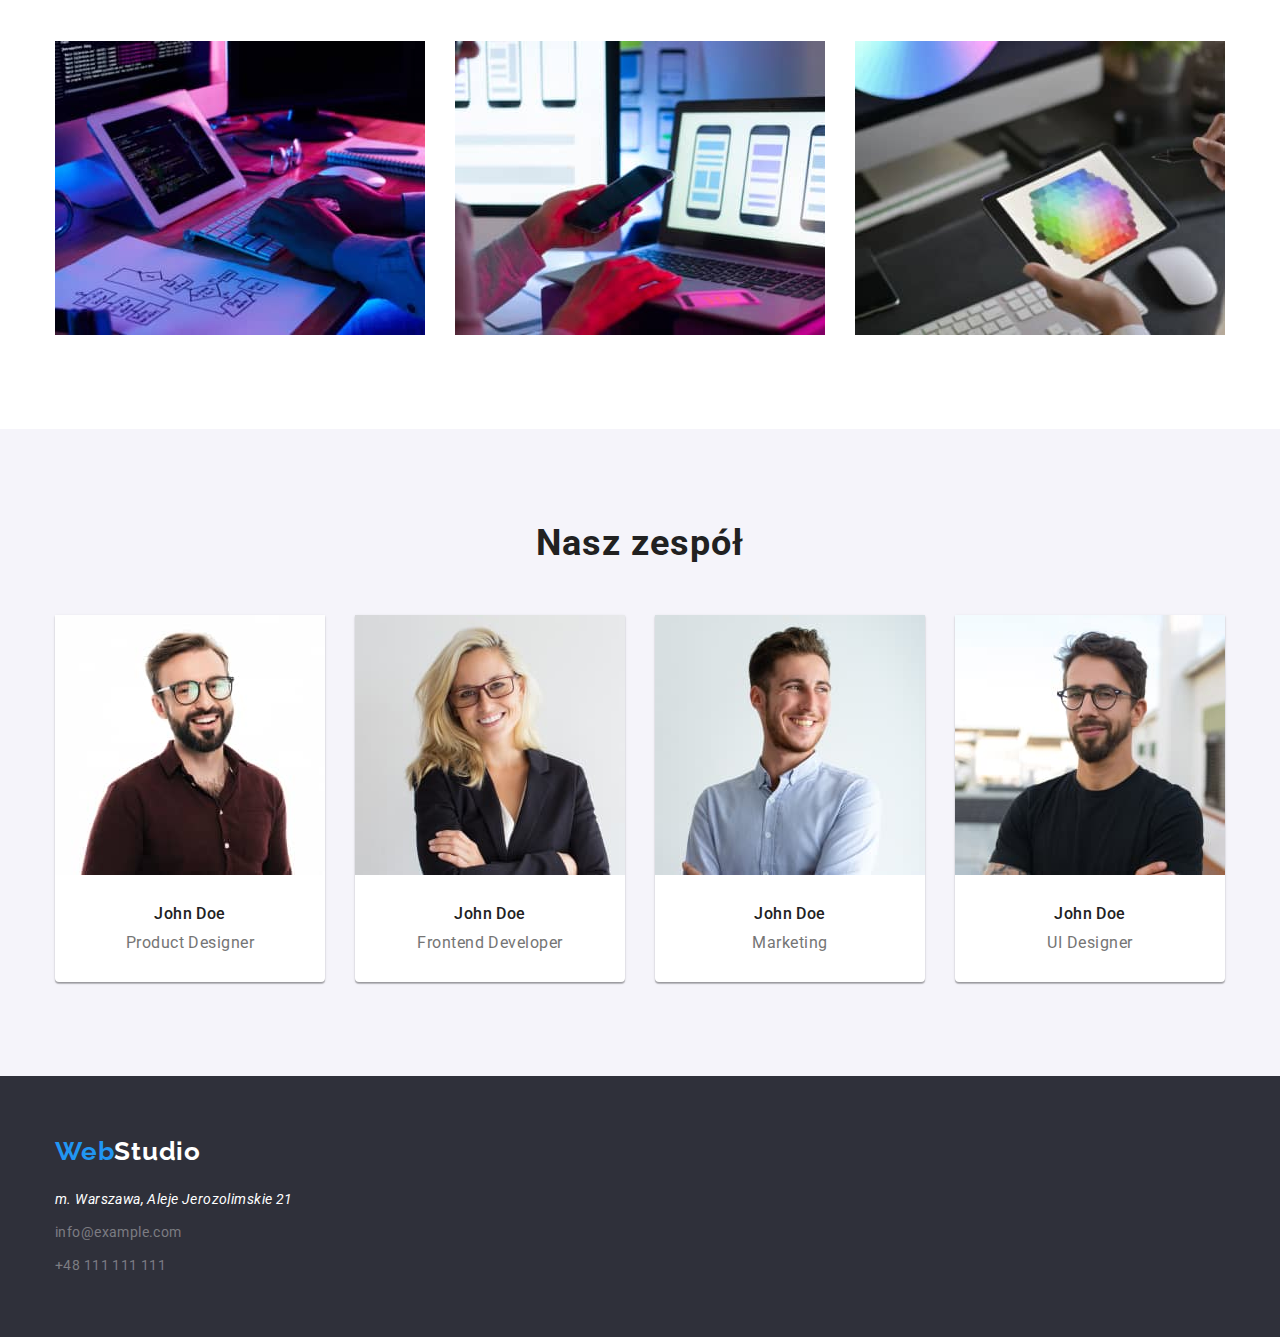
==== commit d44c4563: "test" ====
--- a/index.html
+++ b/index.html
@@ -13,7 +13,6 @@
 			href="https://cdnjs.cloudflare.com/ajax/libs/modern-normalize/1.0.0/modern-normalize.min.css"
 		/>
 		<link rel="stylesheet" href="css/styles.css" />
-
 		<title>Document</title>
 	</head>
 	<body>
@@ -31,13 +30,18 @@
 						<li><a href="#" class="header__nav--link">Kontakt</a></li>
 					</ul>
 				</nav>
-
 				<ul class="header__contact--list">
 					<li>
-						<a href="mailto:info@devstudio.com" class="header__contact--mail">info@devstudio.com</a>
-					</li>
-					<li>
-						<a href="tel:+48111111111" class="header__contact--phone">+48 111 111 111</a>
+						<a href="mailto:info@devstudio.com" class="header__contact--mail"
+							><svg class="asd" width="16" height="12"><use href="./images/icons.svg#icon-envelope"></use></svg
+							><span>info@devstudio.com</span></a
+						>
+					</li>
+					<li>
+						<a href="tel:+48111111111" class="header__contact--phone"
+							><svg width="10px" height="16px"><use href="./images/icons.svg#icon-smartphone"></use></svg
+							><span>+48 111 111 111</span></a
+						>
 					</li>
 				</ul>
 			</div>
@@ -55,6 +59,29 @@
 			</section>
 			<section class="section__loremipsum section">
 				<div class="conteiner">
+					<ul>
+						<li>
+							<svg width="270px" height="120px">
+								<use href="./images/icons.svg#icon-Group-1"></use>
+							</svg>
+						</li>
+						<li>
+							<svg width="270px" height="120px">
+								<use href="./images/icons.svg#icon-Group-1"></use>
+							</svg>
+						</li>
+						<li>
+							<svg width="270px" height="120px"> 
+								<use href="./images/icons.svg#icon-Group-1"></use>
+							</svg>
+						</li>
+						<li>
+							<svg width="270px" height="120px">
+								<use href="./images/icons.svg#icon-Group-1"></use>
+							</svg>
+						</li>
+					</ul>
+
 					<ul class="section__loremipsum--list">
 						<li>
 							<h3 class="section__loremipsum--heading">LOREM IPSUM</h3>
--- a/css/styles.css
+++ b/css/styles.css
@@ -10,10 +10,13 @@
 }
 
 body {
-	background-color: var(--brand-color);
+background-color: #fff;
 	font-family: "Roboto", sans-serif;
 	font-style: normal;
 	font-weight: 400;
+}
+img{
+	display:block;
 }
 * {
 	box-sizing: border-box;
@@ -24,7 +27,7 @@
 	padding: 0 15px;
 	width: 1200px;
 }
-.section{
+.section {
 	padding-top: 94px;
 	padding-bottom: 94px;
 }
@@ -33,12 +36,14 @@
 	display: flex;
 	justify-content: center;
 	height: 80px;
+	border-bottom: 1px solid #ECECEC;
 }
 .header__conteiner--flex {
 	display: flex;
-	justify-content: space-between;
+	
 	align-items: center;
 	padding: 15px;
+	
 }
 
 .header__logo {
@@ -50,6 +55,8 @@
 	letter-spacing: 0.03em;
 	color: #000000;
 	display: block;
+	padding-right: 93px;
+	
 }
 .header__logo span {
 	color: #2196f3;
@@ -67,7 +74,9 @@
 	letter-spacing: 0.02em;
 	color: var(--secoundary-text-color);
 	display: block;
-	padding: 0 23px;
+}
+.header__nav--list li:not(:last-child) {
+	padding-right: 46px;
 }
 .header__nav--link:hover {
 	color: var(--color-hover);
@@ -78,9 +87,11 @@
 .header__contact--list {
 	list-style: none;
 	display: flex;
-}
-.header__contact--mail,
-.header__contact--phone {
+	align-items: center;
+	margin-left:auto;
+}
+
+.header__contact--mail{
 	text-decoration: none;
 	font-weight: 500;
 	font-size: 14px;
@@ -88,9 +99,35 @@
 	letter-spacing: 0.02em;
 	color: var(--third-text-color);
 	display: block;
-	padding: 0px 25px;
-}
-.header__contact--mail:hover,
+	display:flex;
+	
+}
+.header__contact--mail svg:not(:last-child){
+	width: auto;
+	height: auto;
+	padding-right:10px;
+}
+
+.header__contact--phone {
+	text-decoration: none;
+	font-weight: 500;
+	font-size: 14px;
+	line-height: 1.15;
+	letter-spacing: 0.02em;
+	color: var(--third-text-color);
+	display: flex;
+}
+.header__contact--phone svg:not(:last-child){
+	padding-right:10px;
+}
+.header__contact--list li:not(:last-child) {
+	padding-right: 50px;
+}
+.header__contact--mail:hover{
+	color: var(--color-hover);
+}
+
+
 .header__contact--phone:hover {
 	color: var(--color-hover);
 }
@@ -153,7 +190,7 @@
 	display: flex;
 	height: 100%;
 }
-.section__loremipsum--list > li:not(:last-child) {
+.section__loremipsum--list  li:not(:last-child) {
 	padding-right: 30px;
 }
 .section__loremipsum--heading {
@@ -171,16 +208,18 @@
 	color: var(--third-text-color);
 }
 .section__job {
-	display:flex;
+	display: flex;
 	padding-top: 0px;
 	height: 100%;
-	justify-content:center;
+	justify-content: center;
 }
 .section__job--list {
 	list-style: none;
 	display: flex;
 	justify-content: space-between;
-
+}
+.section__job--list li:not(:last-child){
+	padding-right: 30px;
 }
 
 .section__job--heading {
@@ -194,13 +233,16 @@
 }
 .section__team {
 	background-color: #f5f4fa;
-	display:flex;
-	justify-content: center;
-}
-.section__team--list{
-	list-style: none;
-	display: flex;
-	justify-content:space-between;
+	display: flex;
+	justify-content: center;
+}
+.section__team li:not(:last-child){
+	padding-right: 30px;
+}
+.section__team--list {
+	list-style: none;
+	display: flex;
+	justify-content: space-between;
 }
 .section__team--heading {
 	font-weight: 700;
@@ -217,7 +259,7 @@
 	box-shadow: 0px 1px 3px rgba(0, 0, 0, 0.12), 0px 1px 1px rgba(0, 0, 0, 0.14),
 		0px 2px 1px rgba(0, 0, 0, 0.2);
 	border-radius: 0px 0px 4px 4px;
-	justify-content:center;
+	justify-content: center;
 	
 }
 .section__team--figure_description {
@@ -226,15 +268,15 @@
 	text-align: center;
 	letter-spacing: 0.03em;
 }
-.section__team--figure_description  h4 {
+.section__team--figure_description h4 {
 	font-weight: 500;
 	color: var(--secoundary-text-color);
 	padding-top: 30px;
-	padding-bottom:10px;
-}
-.section__team--figure_description   p {
-	color: var(--third-text-color);
-	padding-bottom:30px;
+	padding-bottom: 10px;
+}
+.section__team--figure_description p {
+	color: var(--third-text-color);
+	padding-bottom: 30px;
 }
 .footer--box {
 	background-color: var(--secondary-brand-color);
@@ -251,7 +293,7 @@
 	color: #ffffff;
 	padding-bottom: 20px;
 }
-.footer--heading  span {
+.footer--heading span {
 	color: #2196f3;
 }
 .footer--address {
@@ -261,10 +303,10 @@
 	color: #ffffff;
 	padding-bottom: 9px;
 }
-.footer--list{
-	list-style: none;
-}
-.footer--list li:not(:last-child){
+.footer--list {
+	list-style: none;
+}
+.footer--list li:not(:last-child) {
 	padding-bottom: 9px;
 }
 .footer__contact--mail,
@@ -278,6 +320,16 @@
 .footer__contact--mail:hover,
 .footer__contact--phone:hover {
 	color: var(--color-hover);
+}
+.portfolio__section {
+	display: flex;
+	justify-content: center;
+}
+.portfolio__section__button--list {
+	display: flex;
+	list-style: none;
+	justify-content: center;
+	padding-bottom: 50px;
 }
 .portfolio__section--button {
 	font-weight: 500;
@@ -290,27 +342,41 @@
 	border-width: 0px;
 	cursor: pointer;
 	font-family: "Roboto", sans-serif;
+	padding: 6px 20px;
+	margin: 8px;
 }
 .portfolio__section--button:hover {
 	background: var(--color-hover);
 	color: var(--text-color);
 }
+.portfolio__picture--list {
+	list-style: none;
+	display: flex;
+	flex-wrap: wrap;
+	gap: 30px;
+	justify-content: center;
+	
+}
 .portfolio__box--figure {
 	background: #ffffff;
+	
+	/* border: 1px solid #eeeeee; */
+}
+.portfolio__box--figure_description {
 	border: 1px solid #eeeeee;
 }
-/* .portfolio__box--figure_description {
-} */
-.portfolio__box--figure_description > h4 {
+.portfolio__box--figure_description h4 {
 	font-weight: 700;
 	font-size: 18px;
 	line-height: 2;
 	letter-spacing: 0.06em;
 	color: var(--secoundary-text-color);
-}
-.portfolio__box--figure_description > p {
+	padding: 20px 24px 2px;
+}
+.portfolio__box--figure_description p {
 	font-size: 16px;
 	line-height: 1.88;
 	letter-spacing: 0.03em;
 	color: var(--third-text-color);
-}
+	padding: 2px 24px 20px;
+}
